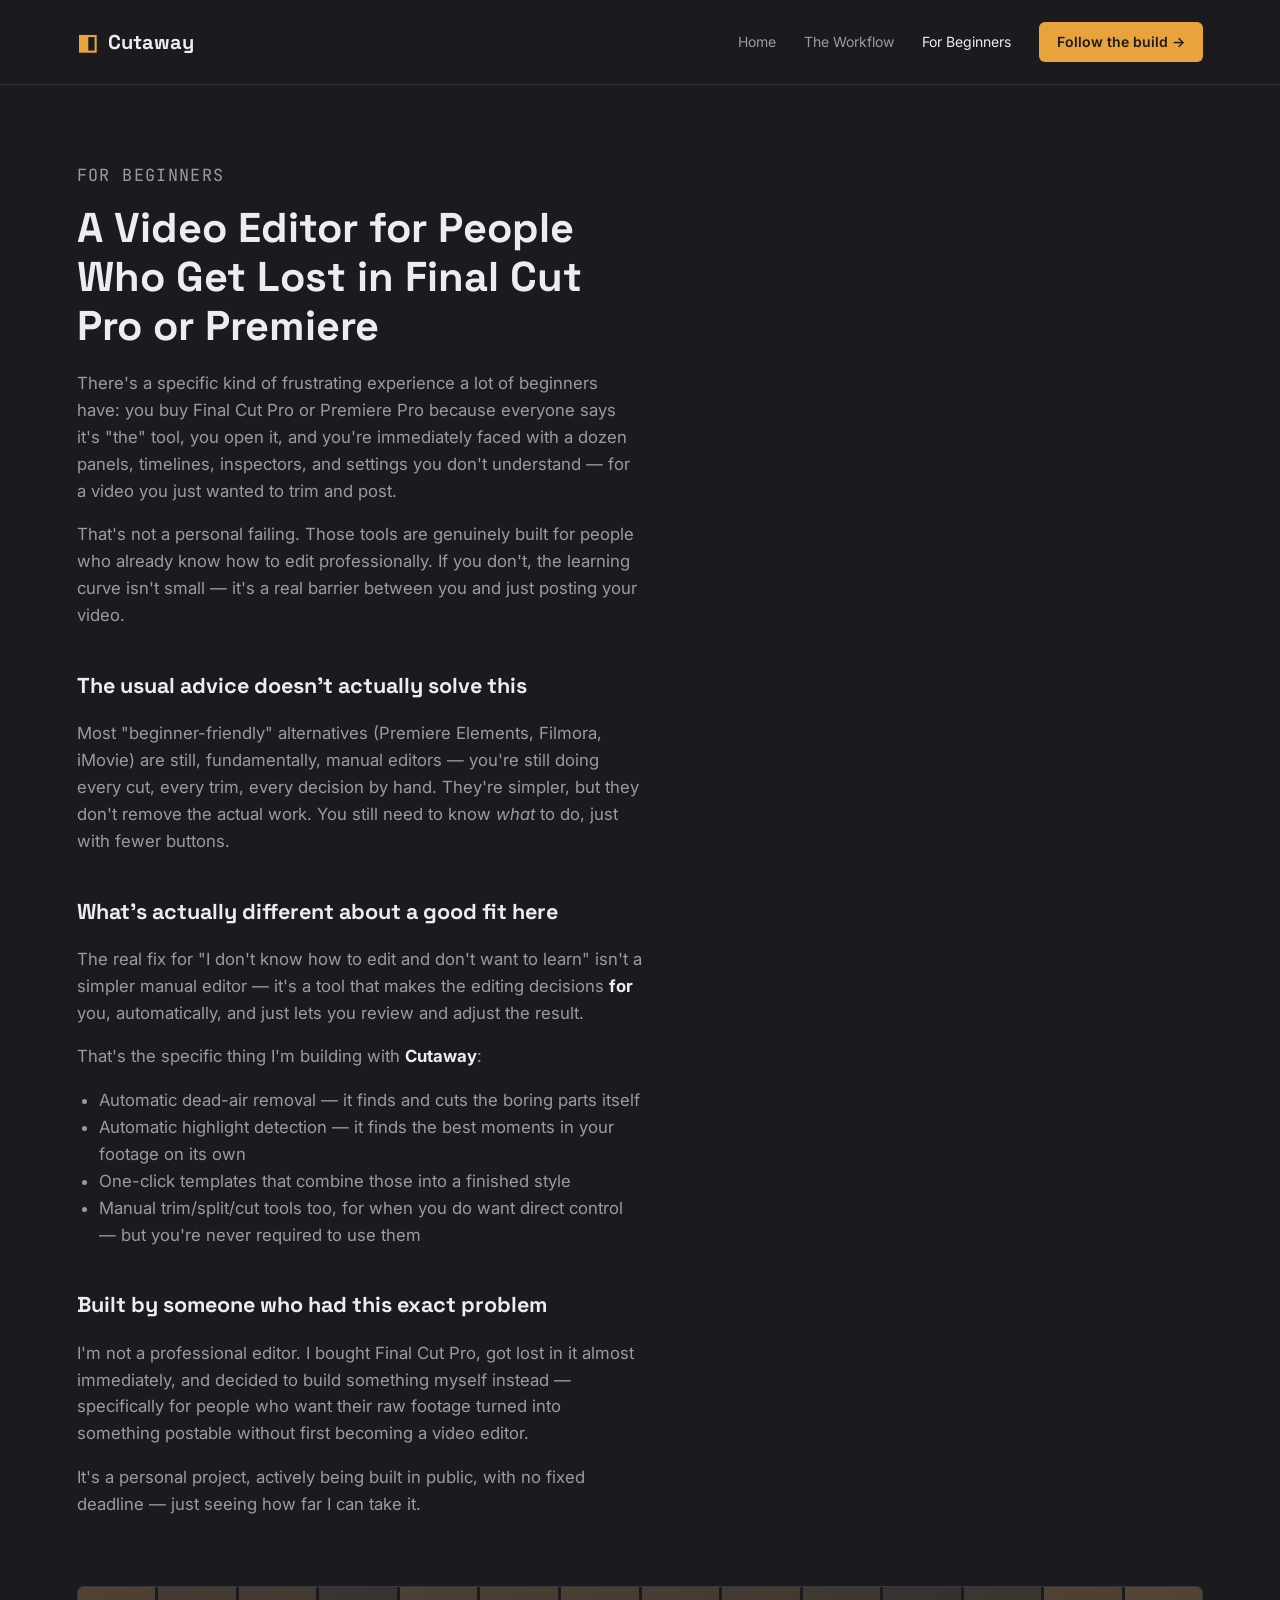
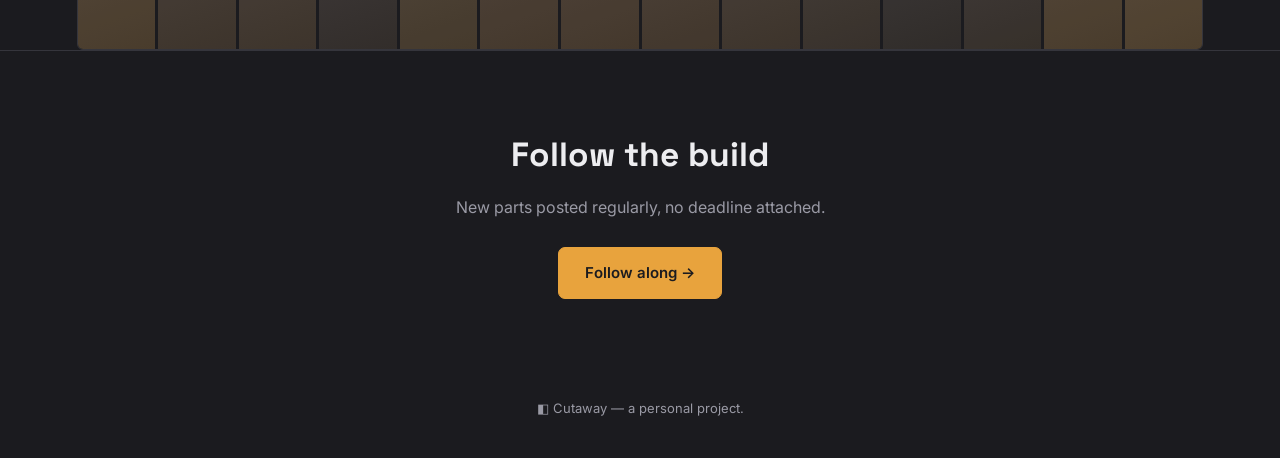
==== beginners.html @ 30708820 "Add files via upload" ====
<!DOCTYPE html>
<html lang="en">
<head>
<meta charset="UTF-8">
<meta name="viewport" content="width=device-width, initial-scale=1.0">
<title>A Video Editor for People Who Get Lost in Final Cut Pro or Premiere — Cutaway</title>
<meta name="description" content="Why a simpler manual editor doesn't actually fix the beginner problem — and what does.">
<link rel="stylesheet" href="styles.css">
</head>
<body>

<header class="site-header">
  <a class="wordmark" href="index.html">
    <span class="wordmark-mark">◧</span> Cutaway
  </a>
  <nav class="site-nav">
    <a href="index.html">Home</a>
    <a href="workflow.html">The Workflow</a>
    <a href="beginners.html" aria-current="page">For Beginners</a>
    <a class="nav-cta" href="index.html#follow">Follow the build →</a>
  </nav>
</header>

<article class="article">
  <p class="section-label">For beginners</p>
  <h1>A Video Editor for People Who Get Lost in Final Cut Pro or Premiere</h1>

  <p>
    There's a specific kind of frustrating experience a lot of beginners have: you buy
    Final Cut Pro or Premiere Pro because everyone says it's "the" tool, you open it, and
    you're immediately faced with a dozen panels, timelines, inspectors, and settings you
    don't understand — for a video you just wanted to trim and post.
  </p>
  <p>
    That's not a personal failing. Those tools are genuinely built for people who already
    know how to edit professionally. If you don't, the learning curve isn't small — it's a
    real barrier between you and just posting your video.
  </p>

  <h2>The usual advice doesn't actually solve this</h2>
  <p>
    Most "beginner-friendly" alternatives (Premiere Elements, Filmora, iMovie) are still,
    fundamentally, manual editors — you're still doing every cut, every trim, every
    decision by hand. They're simpler, but they don't remove the actual work. You still
    need to know <em>what</em> to do, just with fewer buttons.
  </p>

  <h2>What's actually different about a good fit here</h2>
  <p>
    The real fix for "I don't know how to edit and don't want to learn" isn't a simpler
    manual editor — it's a tool that makes the editing decisions <strong>for</strong> you,
    automatically, and just lets you review and adjust the result.
  </p>
  <p>That's the specific thing I'm building with <strong>Cutaway</strong>:</p>
  <ul>
    <li>Automatic dead-air removal — it finds and cuts the boring parts itself</li>
    <li>Automatic highlight detection — it finds the best moments in your footage on its own</li>
    <li>One-click templates that combine those into a finished style</li>
    <li>Manual trim/split/cut tools too, for when you do want direct control — but you're never required to use them</li>
  </ul>

  <h2>Built by someone who had this exact problem</h2>
  <p>
    I'm not a professional editor. I bought Final Cut Pro, got lost in it almost
    immediately, and decided to build something myself instead — specifically for people
    who want their raw footage turned into something postable without first becoming a
    video editor.
  </p>
  <p>
    It's a personal project, actively being built in public, with no fixed deadline —
    just seeing how far I can take it.
  </p>
</article>

<div class="filmstrip" aria-hidden="true" id="filmstrip-1"></div>

<section class="footer-cta" id="follow">
  <h2>Follow the build</h2>
  <p>New parts posted regularly, no deadline attached.</p>
  <a class="btn btn-primary" href="index.html#follow">Follow along →</a>
</section>

<footer class="site-footer">
  ◧ Cutaway — a personal project.
</footer>

<script>
  document.querySelectorAll('.filmstrip').forEach((strip) => {
    for (let i = 0; i < 14; i++) {
      const frame = document.createElement('div');
      frame.className = 'filmstrip-frame';
      frame.style.setProperty('--frame-opacity', (0.05 + Math.random() * 0.16).toFixed(2));
      strip.appendChild(frame);
    }
  });
</script>

</body>
</html>
---- styles.css ----
@import url('https://fonts.googleapis.com/css2?family=Space+Grotesk:wght@500;700&family=Inter:wght@400;500;600&family=JetBrains+Mono:wght@500&display=swap');

:root {
  --bg: #1b1b1f;
  --bg-raised: #242429;
  --bg-raised-2: #2c2c33;
  --accent: #e8a33d;
  --accent-dim: #8a6428;
  --text: #ededf0;
  --text-dim: #9a9aa5;
  --border: #35353c;
  --font-display: 'Space Grotesk', sans-serif;
  --font-body: 'Inter', sans-serif;
  --font-mono: 'JetBrains Mono', monospace;
}

* {
  box-sizing: border-box;
}

html {
  scroll-behavior: smooth;
}

body {
  margin: 0;
  background: var(--bg);
  color: var(--text);
  font-family: var(--font-body);
  line-height: 1.6;
  -webkit-font-smoothing: antialiased;
}

a {
  color: inherit;
}

:focus-visible {
  outline: 2px solid var(--accent);
  outline-offset: 3px;
}

/* ---- Header ---- */
.site-header {
  display: flex;
  align-items: center;
  justify-content: space-between;
  padding: 22px 6vw;
  border-bottom: 1px solid var(--border);
  flex-wrap: wrap;
  gap: 16px;
}

.wordmark {
  display: flex;
  align-items: center;
  gap: 10px;
  font-family: var(--font-display);
  font-weight: 700;
  font-size: 20px;
  text-decoration: none;
  color: var(--text);
}

.wordmark-mark {
  color: var(--accent);
  font-size: 22px;
}

.site-nav {
  display: flex;
  align-items: center;
  gap: 28px;
  flex-wrap: wrap;
}

.site-nav a {
  text-decoration: none;
  font-size: 14px;
  color: var(--text-dim);
  transition: color 0.15s ease;
}

.site-nav a:hover,
.site-nav a[aria-current='page'] {
  color: var(--text);
}

.nav-cta {
  background: var(--accent);
  color: #1b1b1f !important;
  padding: 9px 18px;
  border-radius: 6px;
  font-weight: 600;
}

/* ---- Hero ---- */
.hero {
  padding: 9vw 6vw 6vw;
  max-width: 900px;
}

.hero-eyebrow {
  font-family: var(--font-mono);
  font-size: 13px;
  color: var(--accent);
  text-transform: uppercase;
  letter-spacing: 0.08em;
  margin-bottom: 18px;
}

.hero h1 {
  font-family: var(--font-display);
  font-size: clamp(2.2rem, 5.5vw, 3.6rem);
  font-weight: 700;
  line-height: 1.12;
  margin: 0 0 24px;
}

.hero h1 em {
  font-style: normal;
  color: var(--accent);
}

.hero p.lede {
  font-size: 1.15rem;
  color: var(--text-dim);
  max-width: 620px;
  margin: 0 0 32px;
}

.hero-actions {
  display: flex;
  gap: 14px;
  flex-wrap: wrap;
}

.btn {
  display: inline-block;
  padding: 13px 26px;
  border-radius: 7px;
  font-weight: 600;
  font-size: 15px;
  text-decoration: none;
  border: 1px solid var(--border);
  color: var(--text);
  transition: border-color 0.15s ease, background 0.15s ease;
}

.btn:hover {
  border-color: var(--accent-dim);
}

.btn-primary {
  background: var(--accent);
  color: #1b1b1f;
  border-color: var(--accent);
}

.btn-primary:hover {
  filter: brightness(1.08);
}

/* ---- Filmstrip signature divider ---- */
/* Echoes the app's own timeline UI — the thing anyone who's watched
   the build series will immediately recognize. Used deliberately in
   exactly two places, not as generic decoration. */
.filmstrip {
  display: flex;
  gap: 3px;
  height: 64px;
  margin: 0 6vw;
  border-radius: 6px;
  overflow: hidden;
  border: 1px solid var(--border);
}

.filmstrip-frame {
  flex: 1;
  background: linear-gradient(160deg, var(--bg-raised-2), var(--bg-raised));
  position: relative;
}

.filmstrip-frame::after {
  content: '';
  position: absolute;
  inset: 0;
  background: var(--accent);
  opacity: var(--frame-opacity, 0.08);
}

@media (prefers-reduced-motion: no-preference) {
  .filmstrip-frame::after {
    transition: opacity 2.4s ease;
  }
}

/* ---- Sections ---- */
.section {
  padding: 5.5vw 6vw;
  max-width: 900px;
}

.section-label {
  font-family: var(--font-mono);
  font-size: 12px;
  text-transform: uppercase;
  letter-spacing: 0.08em;
  color: var(--text-dim);
  margin: 0 0 14px;
}

.section h2 {
  font-family: var(--font-display);
  font-size: clamp(1.6rem, 3.5vw, 2.2rem);
  margin: 0 0 20px;
}

.section p {
  color: var(--text-dim);
  font-size: 1.05rem;
  max-width: 680px;
}

.section p strong {
  color: var(--text);
}

/* ---- Feature grid ---- */
.feature-grid {
  display: grid;
  grid-template-columns: repeat(2, 1fr);
  gap: 14px;
  margin-top: 28px;
}

.feature-card {
  background: var(--bg-raised);
  border: 1px solid var(--border);
  border-radius: 8px;
  padding: 20px;
}

.feature-card h3 {
  font-family: var(--font-display);
  font-size: 1.05rem;
  margin: 0 0 8px;
}

.feature-card p {
  font-size: 0.92rem;
  margin: 0;
}

@media (max-width: 640px) {
  .feature-grid {
    grid-template-columns: 1fr;
  }
}

/* ---- Content pages (workflow / beginners) ---- */
.article {
  padding: 6vw 6vw 4vw;
  max-width: 720px;
}

.article h1 {
  font-family: var(--font-display);
  font-size: clamp(1.9rem, 4.5vw, 2.6rem);
  line-height: 1.18;
  margin: 0 0 20px;
}

.article h2 {
  font-family: var(--font-display);
  font-size: 1.35rem;
  margin: 40px 0 14px;
}

.article p,
.article li {
  color: var(--text-dim);
  font-size: 1.05rem;
}

.article strong {
  color: var(--text);
}

.article ul,
.article ol {
  padding-left: 22px;
}

/* ---- Footer CTA ---- */
.footer-cta {
  padding: 6vw;
  text-align: center;
  border-top: 1px solid var(--border);
}

.footer-cta h2 {
  font-family: var(--font-display);
  font-size: clamp(1.6rem, 3.5vw, 2.1rem);
  margin: 0 0 14px;
}

.footer-cta p {
  color: var(--text-dim);
  margin: 0 0 26px;
}

.site-footer {
  padding: 22px 6vw 40px;
  text-align: center;
  color: var(--text-dim);
  font-size: 13px;
}
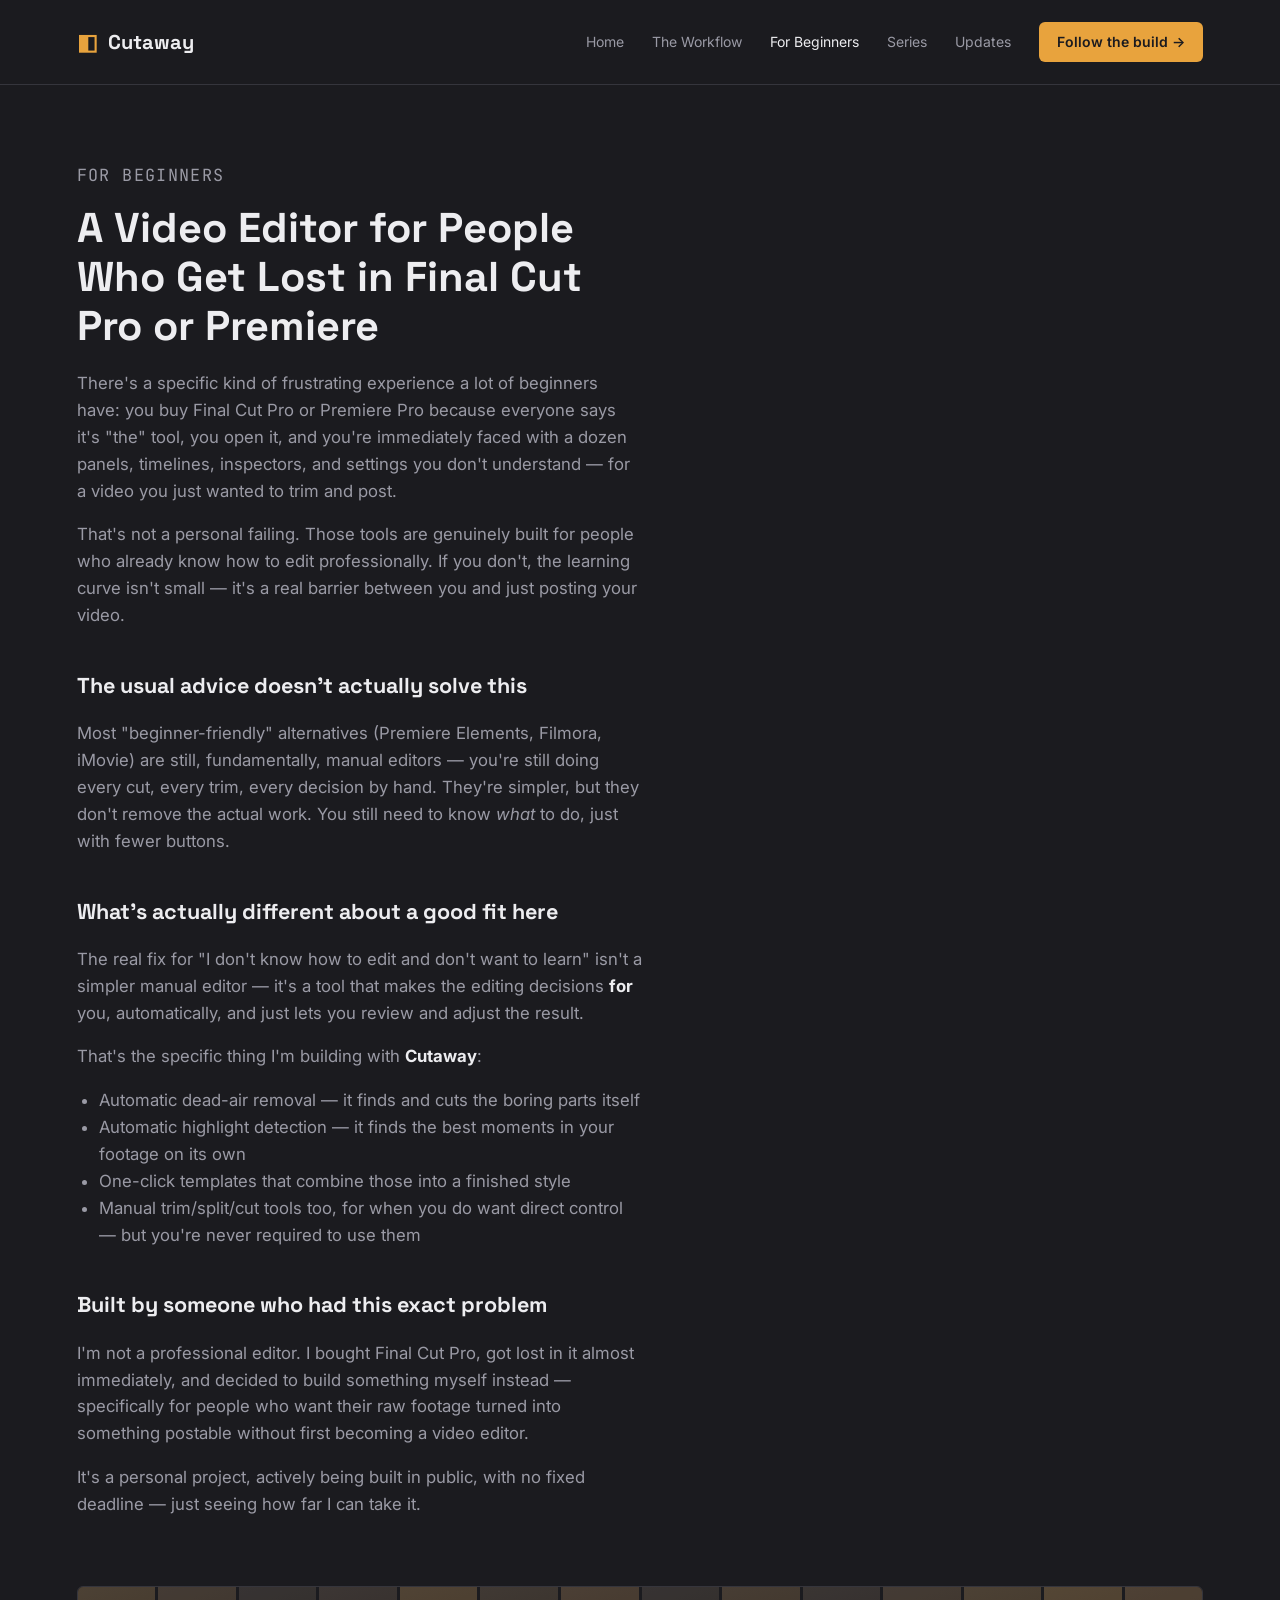
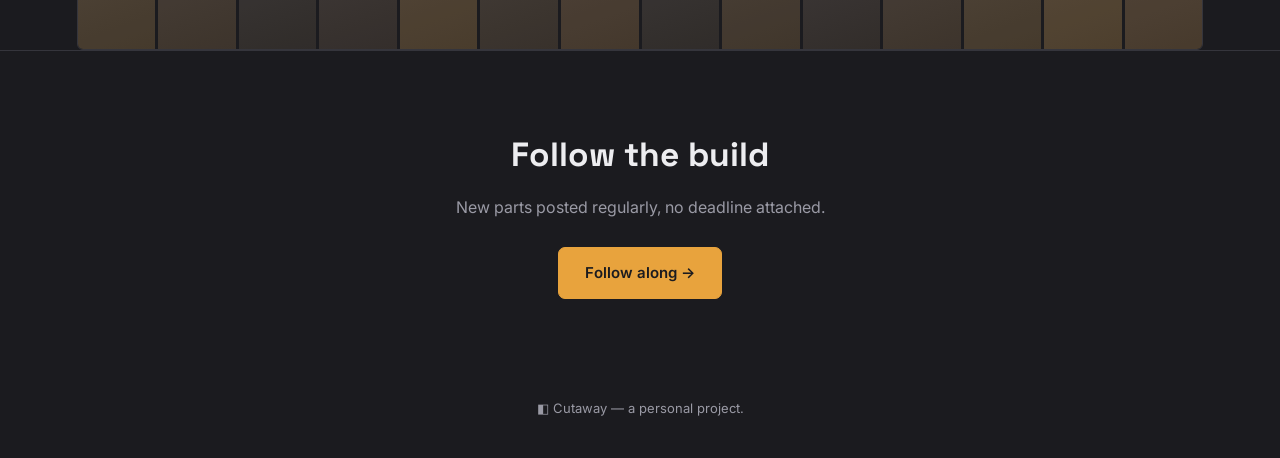
==== commit afa9eb29: "add series and update pages, expand workflow guide" ====
--- a/beginners.html
+++ b/beginners.html
@@ -17,6 +17,8 @@
     <a href="index.html">Home</a>
     <a href="workflow.html">The Workflow</a>
     <a href="beginners.html" aria-current="page">For Beginners</a>
+    <a href="series.html">Series</a>
+    <a href="updates.html">Updates</a>
     <a class="nav-cta" href="index.html#follow">Follow the build →</a>
   </nav>
 </header>
--- a/styles.css
+++ b/styles.css
@@ -100,6 +100,10 @@
   max-width: 900px;
 }
 
+.hero-compact {
+  padding: 5vw 6vw 3vw;
+}
+
 .hero-eyebrow {
   font-family: var(--font-mono);
   font-size: 13px;
@@ -258,6 +262,24 @@
   }
 }
 
+/* ---- Reel embeds ---- */
+.reel-grid {
+  display: flex;
+  flex-wrap: wrap;
+  gap: 20px;
+  margin-top: 28px;
+}
+
+/* Instagram's embed widget sets its own internal sizing once embed.js
+   runs, but constraining the blockquote's max-width up front avoids
+   an oversized flash of unstyled content before the script loads. */
+.reel-grid > blockquote.instagram-media {
+  margin: 0 !important;
+  max-width: 328px !important;
+  min-width: 280px !important;
+  width: 100% !important;
+}
+
 /* ---- Content pages (workflow / beginners) ---- */
 .article {
   padding: 6vw 6vw 4vw;
@@ -316,3 +338,55 @@
   color: var(--text-dim);
   font-size: 13px;
 }
+
+/* ---- Changelog ---- */
+.changelog {
+  display: flex;
+  flex-direction: column;
+  gap: 18px;
+  max-width: 720px;
+}
+
+.changelog-entry {
+  padding: 20px;
+  background: var(--bg-raised);
+  border: 1px solid var(--border);
+  border-radius: 8px;
+}
+
+.changelog-entry h3 {
+  font-family: var(--font-display);
+  font-size: 1.05rem;
+  margin: 10px 0 8px;
+}
+
+.changelog-entry p {
+  font-size: 0.95rem;
+  margin: 0;
+}
+
+.changelog-tag {
+  display: inline-block;
+  font-family: var(--font-mono);
+  font-size: 11px;
+  text-transform: uppercase;
+  letter-spacing: 0.05em;
+  padding: 3px 9px;
+  border-radius: 4px;
+}
+
+.changelog-tag.feature {
+  background: rgba(232, 163, 61, 0.15);
+  color: var(--accent);
+}
+
+.changelog-tag.fix {
+  background: rgba(107, 168, 216, 0.15);
+  color: #6ba8d8;
+}
+
+.changelog-tag.site {
+  background: rgba(154, 154, 165, 0.15);
+  color: var(--text-dim);
+}
+
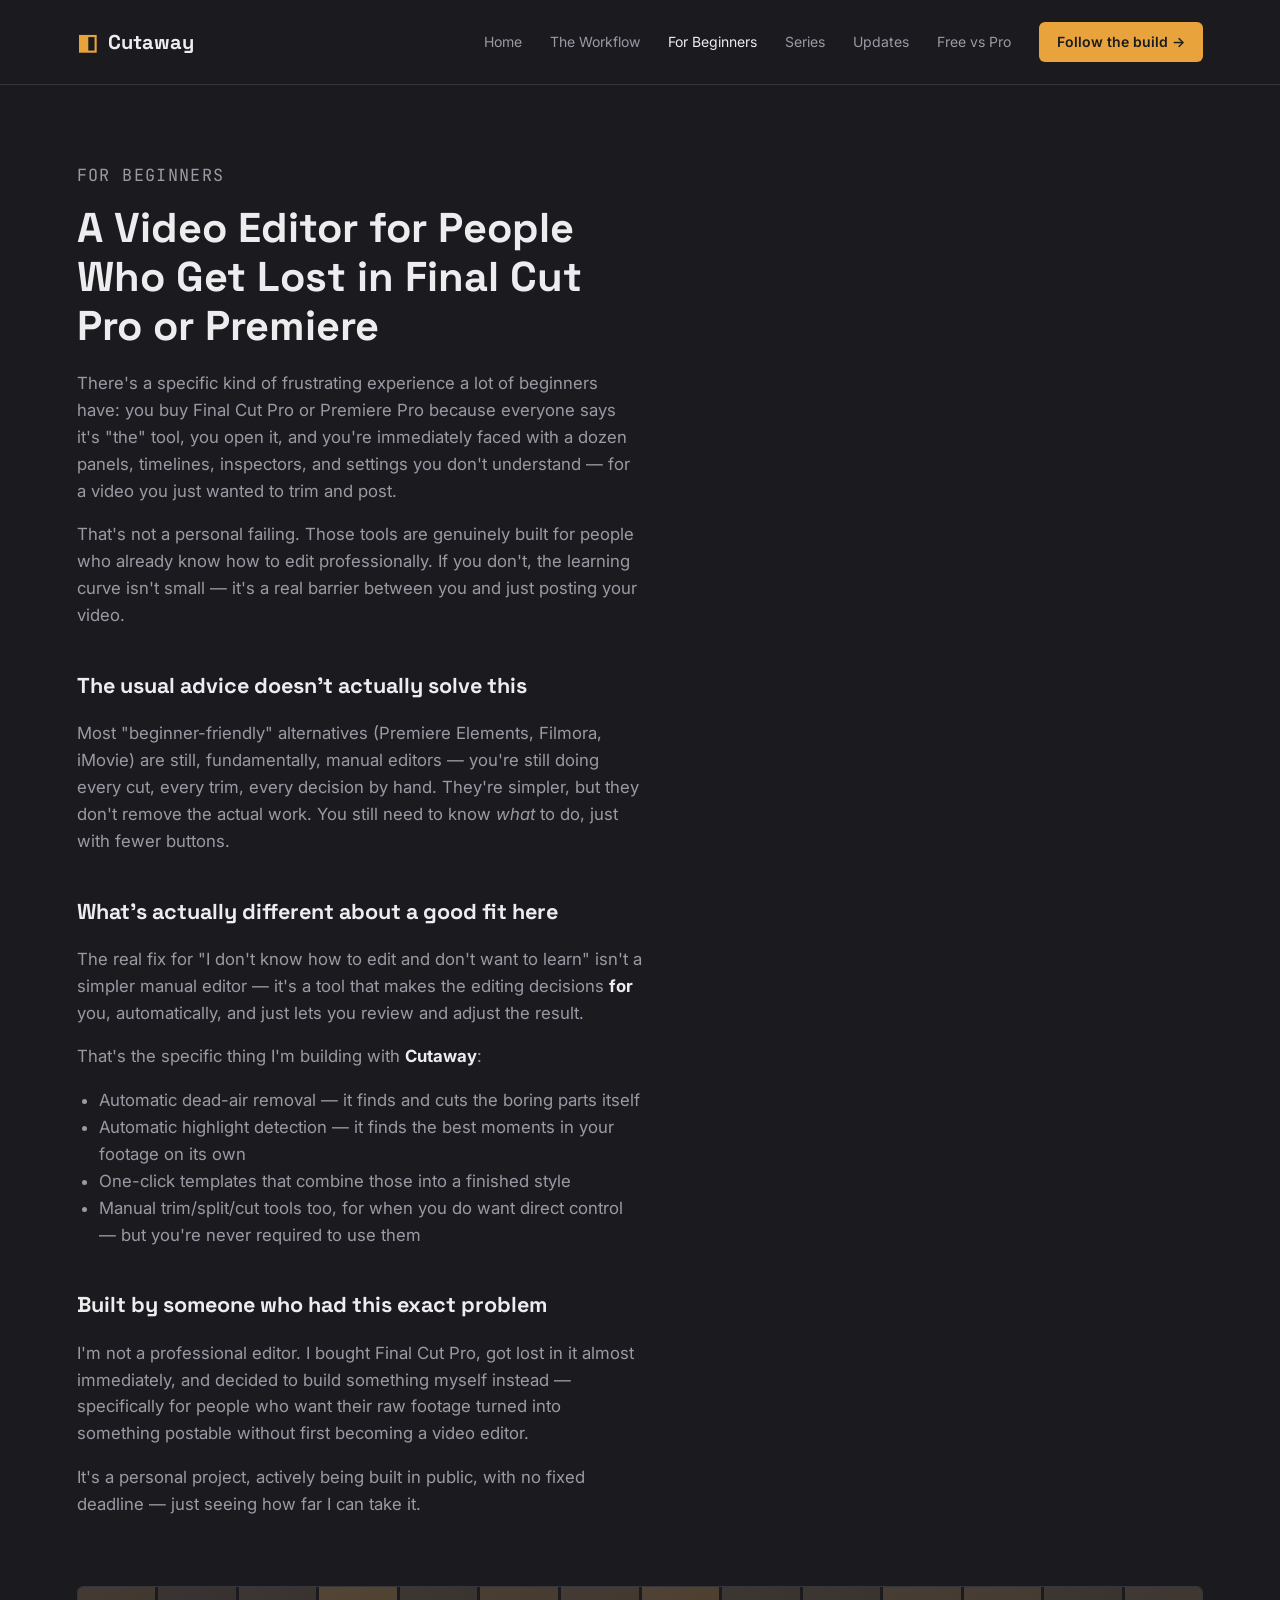
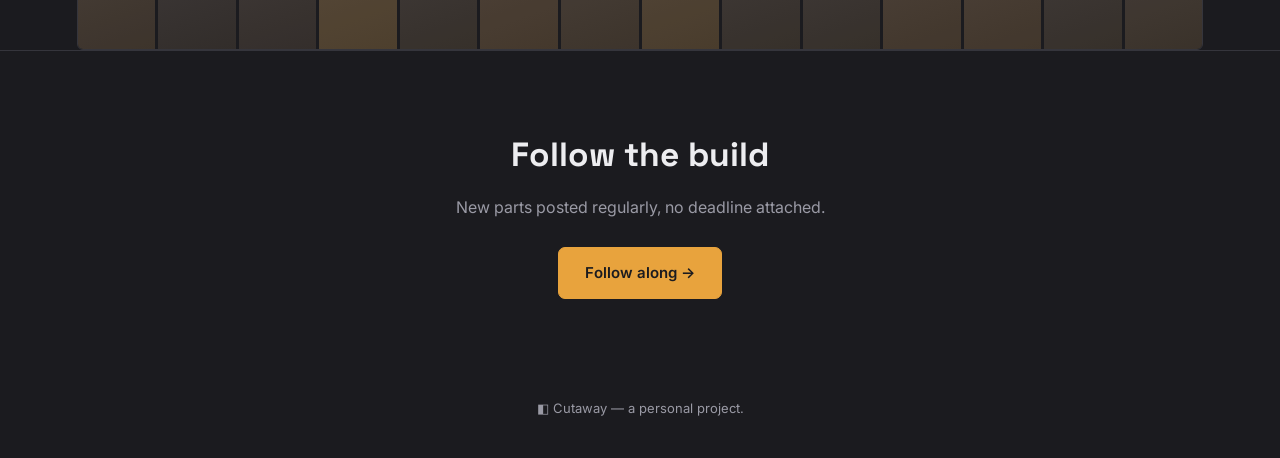
==== commit 2f6481cb: "add pricing page, coming-next section changelog updates" ====
--- a/beginners.html
+++ b/beginners.html
@@ -19,6 +19,7 @@
     <a href="beginners.html" aria-current="page">For Beginners</a>
     <a href="series.html">Series</a>
     <a href="updates.html">Updates</a>
+    <a href="pricing.html">Free vs Pro</a>
     <a class="nav-cta" href="index.html#follow">Follow the build →</a>
   </nav>
 </header>
--- a/styles.css
+++ b/styles.css
@@ -390,3 +390,67 @@
   color: var(--text-dim);
 }
 
+/* ---- Free vs Pro tier cards ---- */
+.tier-grid {
+  display: grid;
+  grid-template-columns: 1fr 1fr;
+  gap: 20px;
+  max-width: 900px;
+}
+
+.tier-card {
+  padding: 24px;
+  background: var(--bg-raised);
+  border: 1px solid var(--border);
+  border-radius: 10px;
+}
+
+.tier-card-pro {
+  border-color: var(--accent-dim);
+  background: rgba(232, 163, 61, 0.06);
+}
+
+.tier-card h2 {
+  font-family: var(--font-display);
+  font-size: 1.4rem;
+  margin: 6px 0 18px;
+}
+
+.tier-list {
+  list-style: none;
+  padding: 0;
+  margin: 0 0 18px;
+  display: flex;
+  flex-direction: column;
+  gap: 10px;
+}
+
+.tier-list li {
+  padding-left: 22px;
+  position: relative;
+  font-size: 0.95rem;
+  color: var(--text);
+}
+
+.tier-list li::before {
+  content: '✓';
+  position: absolute;
+  left: 0;
+  color: var(--accent);
+  font-weight: 700;
+}
+
+.tier-note {
+  font-size: 0.85rem;
+  color: var(--text-dim);
+  margin: 0;
+  padding-top: 14px;
+  border-top: 1px solid var(--border);
+}
+
+@media (max-width: 640px) {
+  .tier-grid {
+    grid-template-columns: 1fr;
+  }
+}
+
